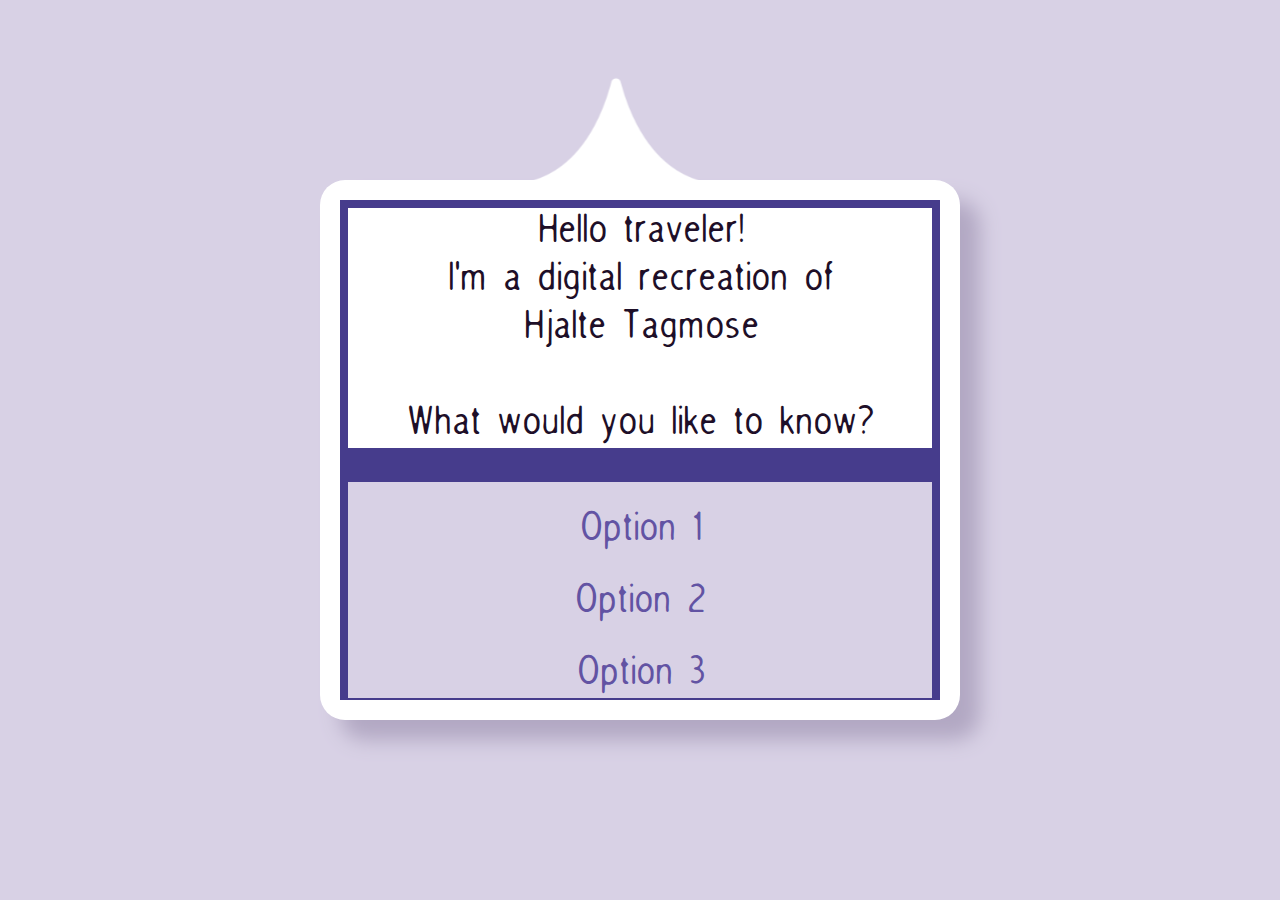
==== index.html @ 277e3630 "fuck with speech-top" ====
<!DOCTYPE html>
<html>
    <head>
        <title>Hjalte Tagmose</title>
        <!-- <link rel="icon" href="imgs/icon.png"> -->
        <link href="styles/style.css" rel="stylesheet">
    </head>
    <body>
        <div id="wrapper"> 
            <canvas id="canvas"></canvas>
            <canvas id="shadow-canvas"></canvas>
        </div>
        <div id="speech-frame">
            <img id="speech-top" src="imgs/speech_top.png"/>
            <iframe src="speech.html"
                    width="100%" height="100%" 
                    frameborder="0" style="border:0">
            </iframe>
        </div>
        <script src="script.js"></script>
        <script src="updater.js"></script>
        <script src="verlet.js"></script>
        <script src="renderer.js"></script>
    </body>
</html>
---- styles/style.css ----
:root {
    --background-color: #D8D1E5;
    --text-color: #1E0F28;
    --link-color: #6253A3;
    --link-hover-color: #463C8C;
    --speech-bubble-color: #FFFFFF;
    --shadow-color: #B2A8C3;
}

@font-face {
    font-family: talkFont;
    src:url("/fonts/SLEEP.ttf");
}

body {
    font-family: talkFont;
    color: var(--text-color);
    background-color: var(--background-color);
    overscroll-behavior: contain;
}

a:link, a:visited, a:active {
    text-decoration: none;
    color: var(--link-color);
}

a:hover {
    text-decoration: none;
    color: var(--link-hover-color);
}

/* outside */
/* #speech-top {
    z-index: 1;
    display: block;
    position: relative;
    scale: .4;
    margin-left: auto;
    margin-right: auto;
    transform-origin: 50% 50%;
} */

/* inside */
#speech-top {
    z-index: 1;
    display: block;
    position: absolute;
    scale: .4;
    transform-origin: 50% 50%;
    transform: translateY(-190%);
}

#speech-frame {
    z-index: 1;
    display: block;
    position: absolute; 
    background: var(--speech-bubble-color);
    top: 20%; bottom: 20%;
    left: 25%; right: 25%;
    border-radius: 25px;
    padding: 20px;
    box-shadow: 20px 20px 20px var(--shadow-color);
}

#wrapper
{
    position:absolute;  
    top:0px;
    left:0px;  
}

#canvas
{
    background-color:transparent; 
    position:absolute;
    z-index:1;
}

#shadowCanvas
{
    background-color:#f5fbff;
    position:absolute;
    top:0px;
    left:0px;
    z-index:0;
}
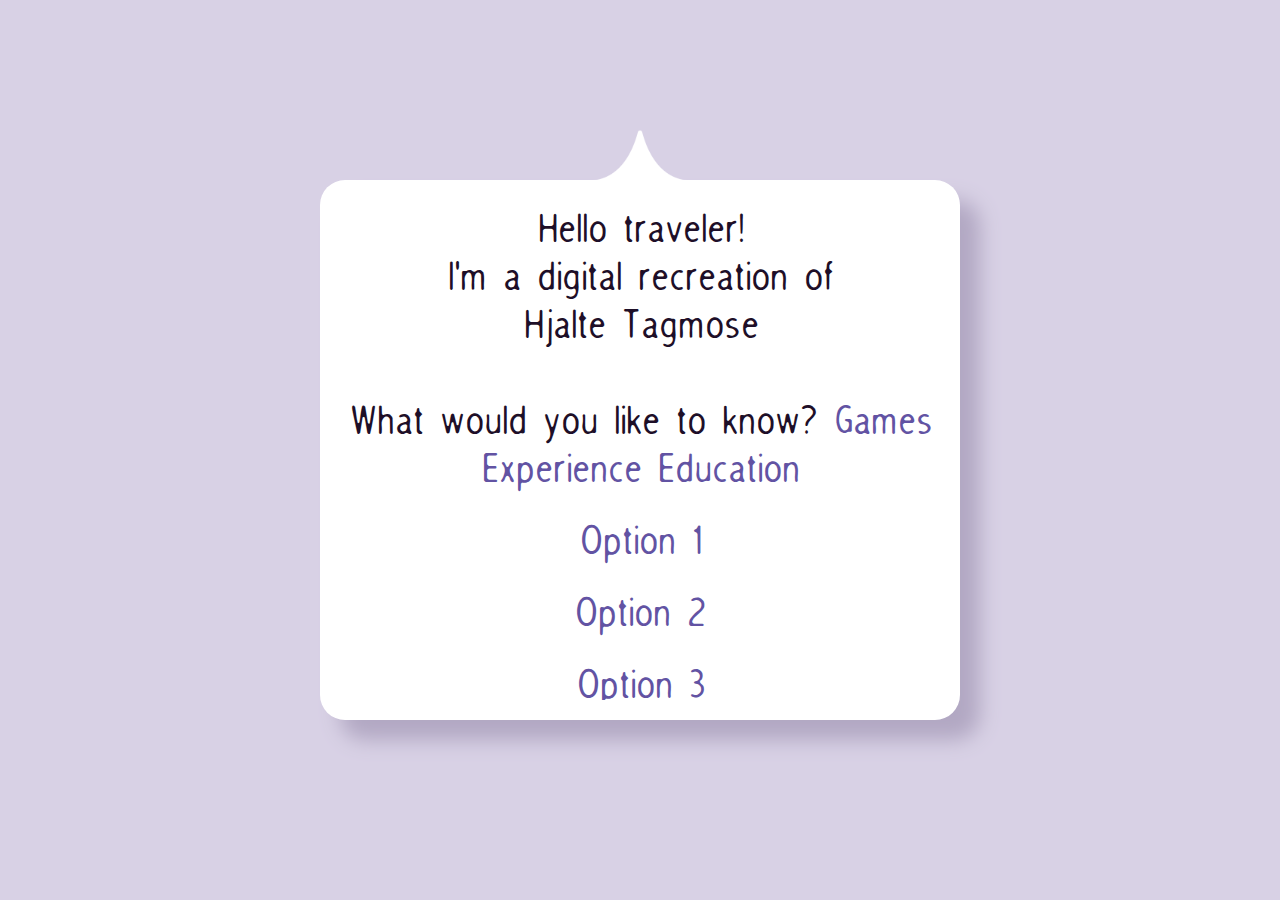
==== commit 79c33466: "fix speech-top" ====
--- a/index.html
+++ b/index.html
@@ -11,7 +11,9 @@
             <canvas id="shadow-canvas"></canvas>
         </div>
         <div id="speech-frame">
-            <img id="speech-top" src="imgs/speech_top.png"/>
+            <div style="display: flex; justify-content: center;">
+                <img id="speech-top" src="imgs/speech_top.png"/>
+            </div>
             <iframe src="speech.html"
                     width="100%" height="100%" 
                     frameborder="0" style="border:0">
--- a/styles/style.css
+++ b/styles/style.css
@@ -29,25 +29,13 @@
     color: var(--link-hover-color);
 }
 
-/* outside */
-/* #speech-top {
-    z-index: 1;
-    display: block;
-    position: relative;
-    scale: .4;
-    margin-left: auto;
-    margin-right: auto;
-    transform-origin: 50% 50%;
-} */
-
-/* inside */
 #speech-top {
     z-index: 1;
     display: block;
     position: absolute;
-    scale: .4;
-    transform-origin: 50% 50%;
-    transform: translateY(-190%);
+    height: 50px;
+    top: 0px;
+    transform: translateY(-99%);
 }
 
 #speech-frame {
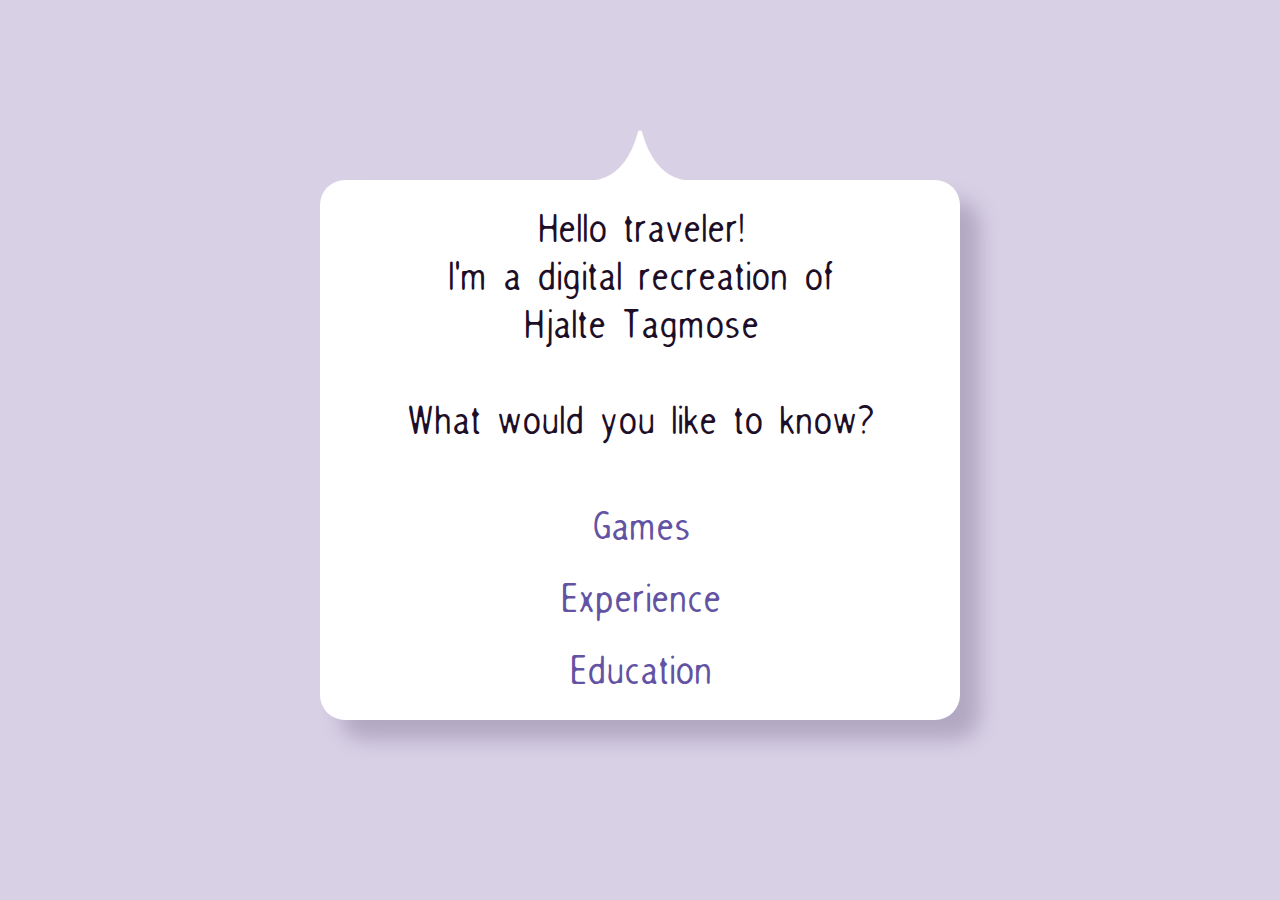
==== commit a694ec3a: "add images + clean" ====
--- a/index.html
+++ b/index.html
@@ -19,9 +19,8 @@
                     frameborder="0" style="border:0">
             </iframe>
         </div>
-        <script src="script.js"></script>
-        <script src="updater.js"></script>
-        <script src="verlet.js"></script>
-        <script src="renderer.js"></script>
+        <script src="scripts/updater.js"></script>
+        <script src="scripts/verlet.js"></script>
+        <script src="scripts/renderer.js"></script>
     </body>
 </html>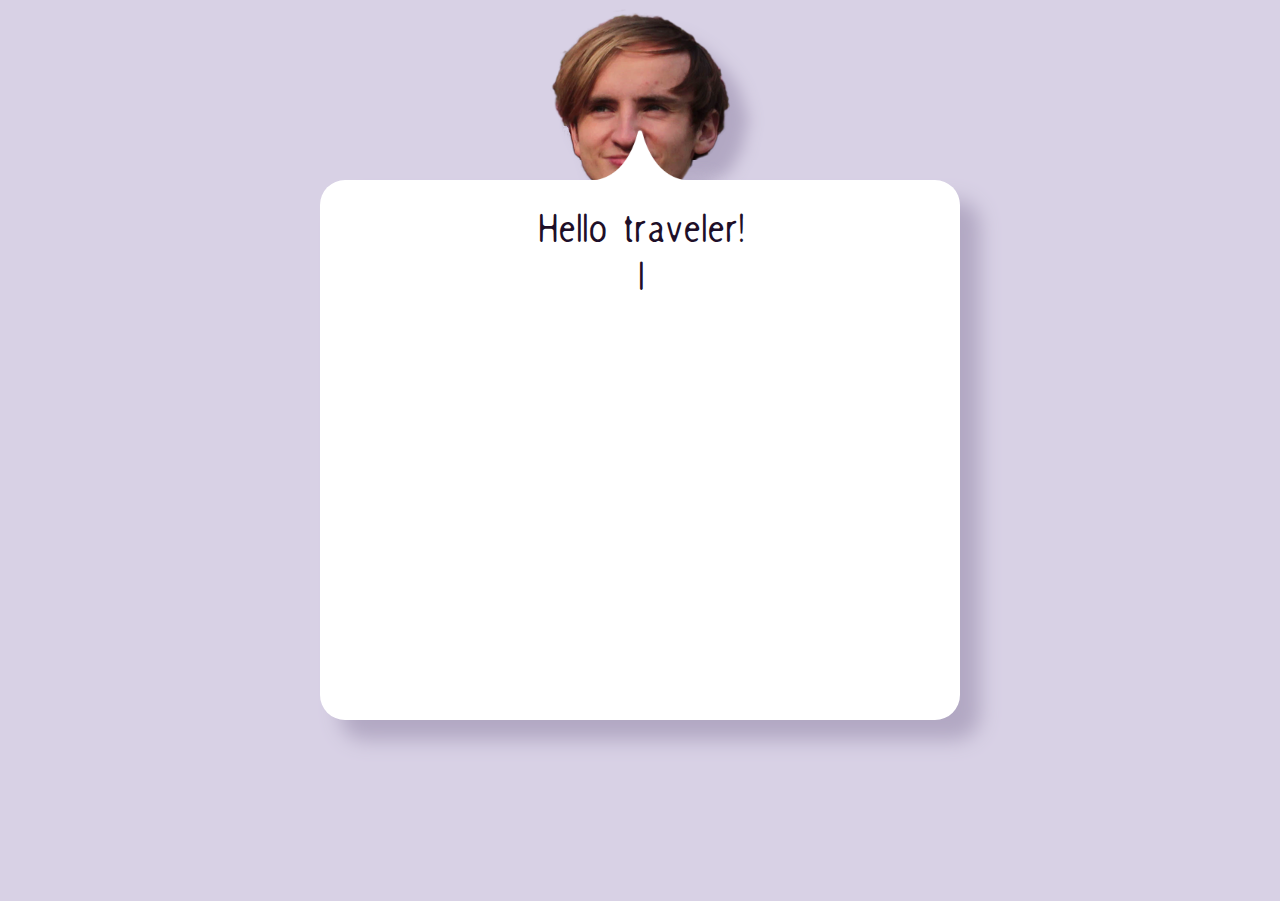
==== commit 8d581082: "make dialogue part of main index + better skip" ====
--- a/index.html
+++ b/index.html
@@ -14,13 +14,19 @@
             <div style="display: flex; justify-content: center;">
                 <img id="speech-top" src="imgs/speech_top.png"/>
             </div>
-            <iframe src="speech.html"
+            <iframe id ="speechbubble"
+                    src="speech.html"
                     width="100%" height="100%" 
                     frameborder="0" style="border:0">
             </iframe>
         </div>
+        <script src="https://ajax.googleapis.com/ajax/libs/jquery/3.5.1/jquery.min.js"></script>
+        <script src="scripts/util.js"></script>
+        <script src="scripts/verlet.js"></script>
         <script src="scripts/updater.js"></script>
-        <script src="scripts/verlet.js"></script>
         <script src="scripts/renderer.js"></script>
+        <script src="scripts/dialogue.js"></script>
+        <script src="scripts/me.js"></script>
+        <script src="scripts/gameloader.js"></script>
     </body>
 </html>--- a/styles/style.css
+++ b/styles/style.css
@@ -17,6 +17,7 @@
     color: var(--text-color);
     background-color: var(--background-color);
     overscroll-behavior: contain;
+    overflow: hidden; 
 }
 
 a:link, a:visited, a:active {
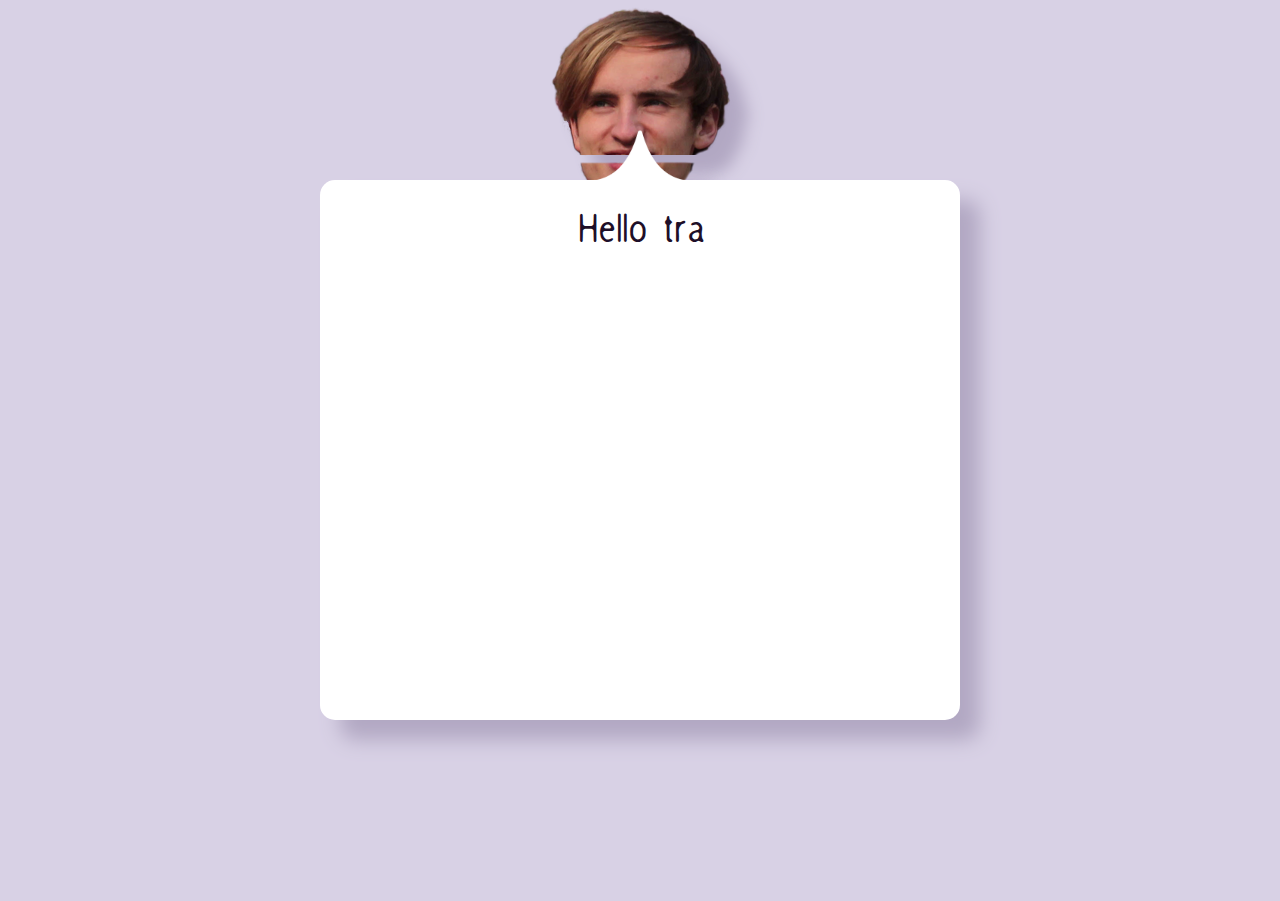
==== commit 27f78072: "add box interaction + rounded corners" ====
--- a/index.html
+++ b/index.html
@@ -23,10 +23,12 @@
         <script src="https://ajax.googleapis.com/ajax/libs/jquery/3.5.1/jquery.min.js"></script>
         <script src="scripts/util.js"></script>
         <script src="scripts/verlet.js"></script>
+        <script src="scripts/interact.js"></script>
         <script src="scripts/updater.js"></script>
         <script src="scripts/renderer.js"></script>
         <script src="scripts/dialogue.js"></script>
         <script src="scripts/me.js"></script>
         <script src="scripts/gameloader.js"></script>
+        <script src="scripts/showcase.js"></script>
     </body>
 </html>--- a/styles/style.css
+++ b/styles/style.css
@@ -46,7 +46,7 @@
     background: var(--speech-bubble-color);
     top: 20%; bottom: 20%;
     left: 25%; right: 25%;
-    border-radius: 25px;
+    border-radius: 15px;
     padding: 20px;
     box-shadow: 20px 20px 20px var(--shadow-color);
 }
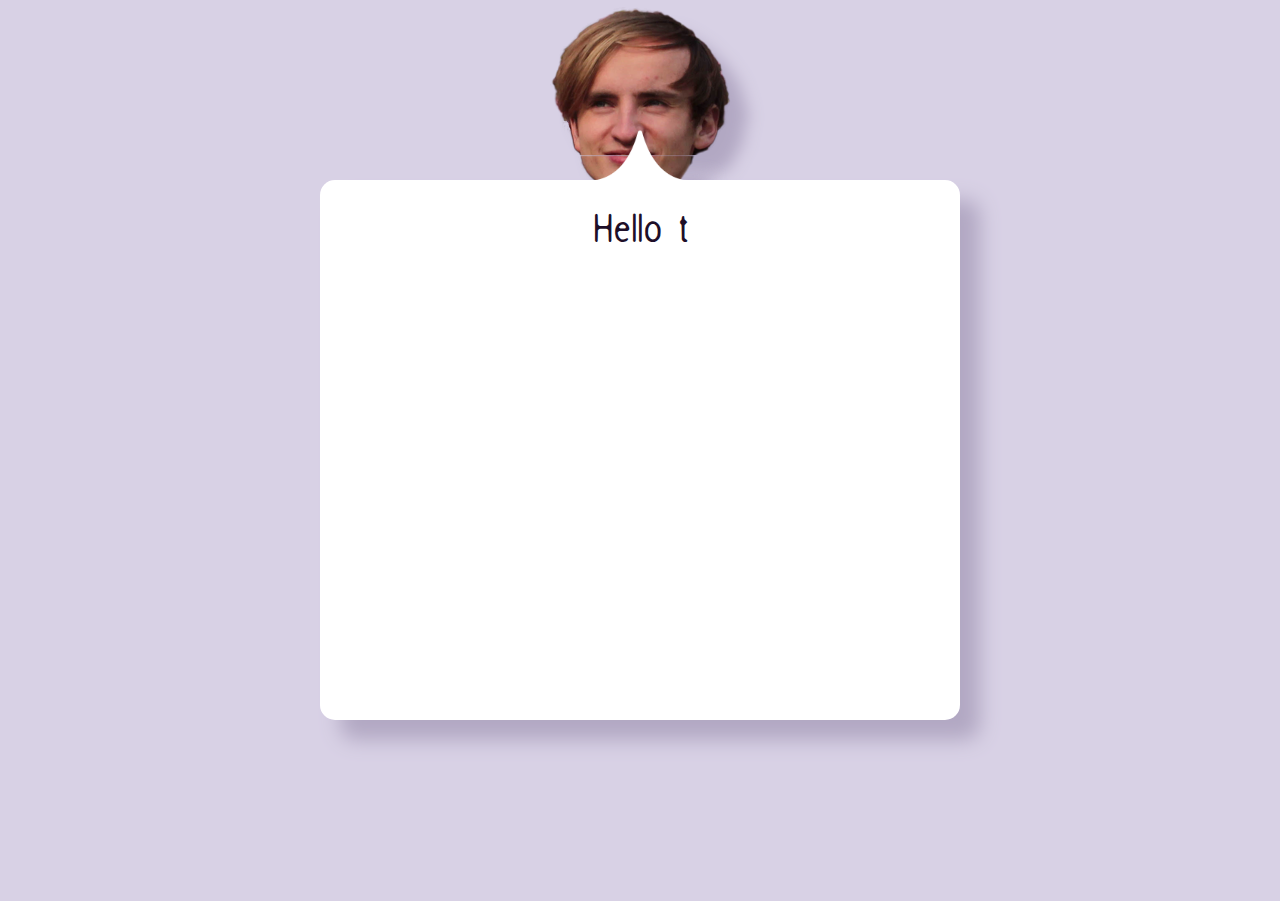
==== commit 408d74c9: "add showcase" ====
--- a/index.html
+++ b/index.html
@@ -9,6 +9,9 @@
         <div id="wrapper"> 
             <canvas id="canvas"></canvas>
             <canvas id="shadow-canvas"></canvas>
+        </div>
+        <div id="showcase-frame">
+            <div style="color: red; background-color: red;"></div>
         </div>
         <div id="speech-frame">
             <div style="display: flex; justify-content: center;">
@@ -23,6 +26,7 @@
         <script src="https://ajax.googleapis.com/ajax/libs/jquery/3.5.1/jquery.min.js"></script>
         <script src="scripts/util.js"></script>
         <script src="scripts/verlet.js"></script>
+        <script src="scripts/speechbubble.js"></script>
         <script src="scripts/interact.js"></script>
         <script src="scripts/updater.js"></script>
         <script src="scripts/renderer.js"></script>
--- a/styles/style.css
+++ b/styles/style.css
@@ -51,6 +51,18 @@
     box-shadow: 20px 20px 20px var(--shadow-color);
 }
 
+#showcase-frame {
+    z-index: 2;
+    display: block;
+    position: absolute; 
+    background: var(--speech-bubble-color);
+    top: 10%; bottom: 10%;
+    left: 25%; right: 25%;
+    border-radius: 15px;
+    padding: 20px;
+    box-shadow: 20px 20px 20px var(--shadow-color);
+}
+
 #wrapper
 {
     position:absolute;  
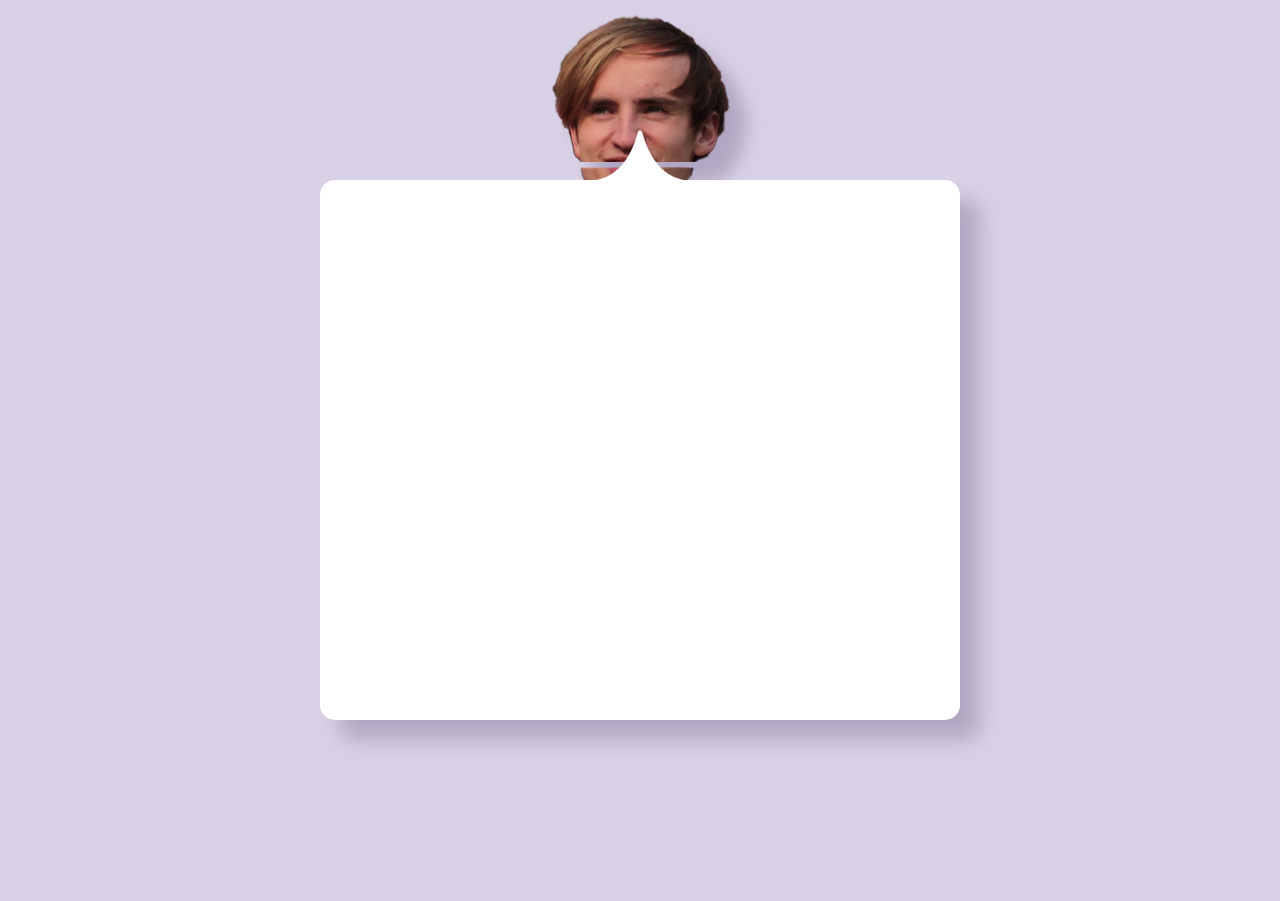
==== commit b721a2f3: "fix showcase clear bug" ====
--- a/index.html
+++ b/index.html
@@ -11,7 +11,11 @@
             <canvas id="shadow-canvas"></canvas>
         </div>
         <div id="showcase-frame">
-            <div style="color: red; background-color: red;"></div>
+            <iframe id ="showcase"
+                    src="showcase.html"
+                    width="100%" height="100%" 
+                    frameborder="0" style="border:0">
+            </iframe>
         </div>
         <div id="speech-frame">
             <div style="display: flex; justify-content: center;">
